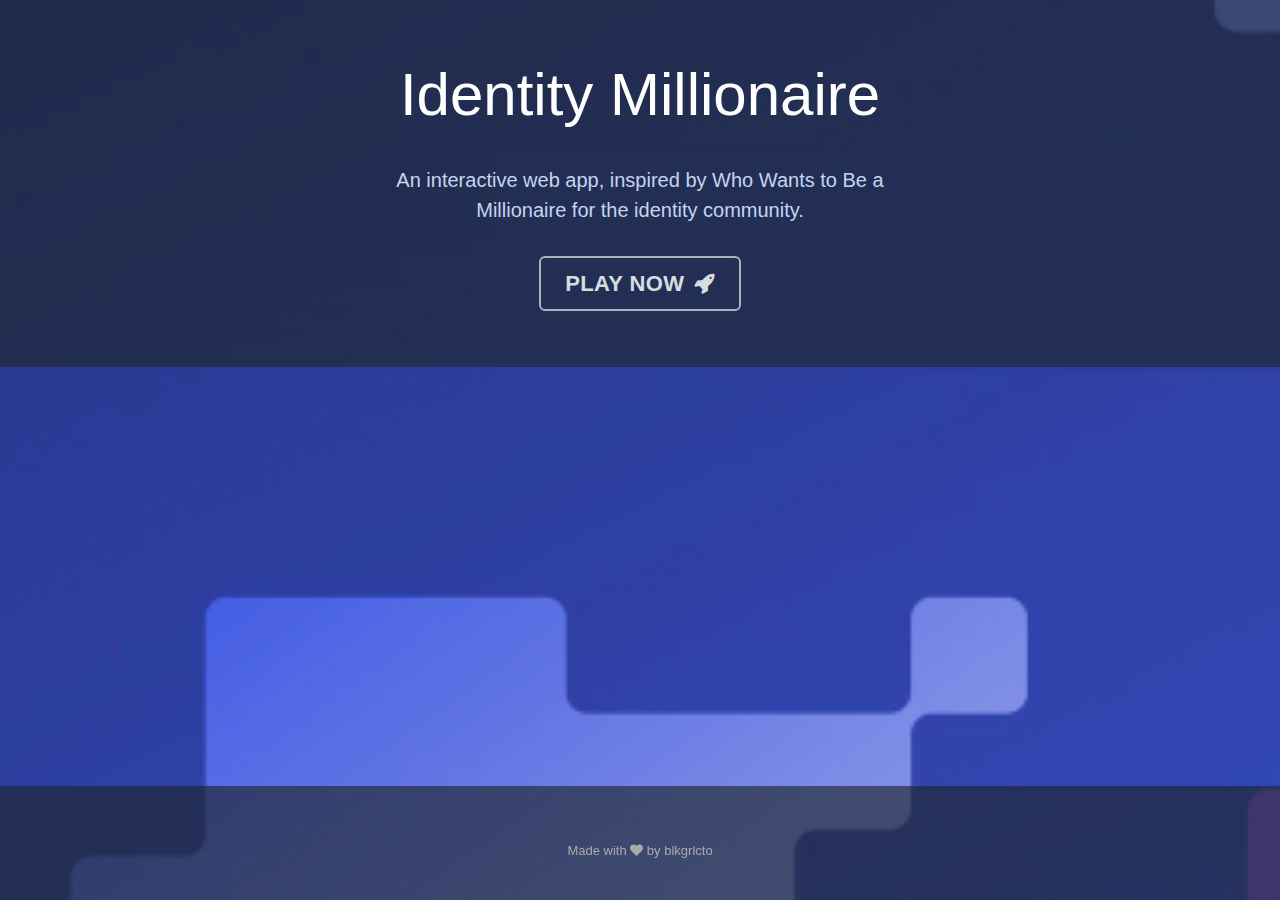
==== index.html @ c0eee341 "updated font and branding" ====
<!DOCTYPE html>
<html>

<head>
    <meta charset="utf-8">
    <meta content="width=device-width, initial-scale=1.0, shrink-to-fit=no" name="viewport">
    <title>Identity Millionaire</title>
    <meta content="ID Millionaire" name="twitter:title">
    <meta content="assets/img/rocket.png" name="twitter:image">
    <meta content="website" property="og:type">
    <meta content="An interactive web app, inspired by Who Wants to Be a Millionaire for the identity community."
          name="description">
    <meta content="assets/img/rocket.png" property="og:image">
    <meta content="summary" name="twitter:card">
    <meta content="An interactive web app, inspired by Who Wants to Be a Millionaire for the identity community."
          name="twitter:description">
    <link href="assets/img/rocket.png" rel="icon" sizes="512x512" type="image/png">
    <link href="assets/img/rocket.png" rel="icon" sizes="512x512" type="image/png">
    <link href="assets/img/rocket.png" rel="icon" sizes="512x512" type="image/png">
    <link href="assets/img/rocket.png" rel="icon" sizes="512x512" type="image/png">
    <link href="assets/img/rocket.png" rel="icon" sizes="512x512" type="image/png">
    <link href="assets/bootstrap/css/bootstrap.min.css" rel="stylesheet">
    <link href="https://fonts.googleapis.com/css?family=Orbitron" rel="stylesheet">
    <link href="assets/fonts/fontawesome-all.min.css" rel="stylesheet">
    <link href="assets/fonts/font-awesome.min.css" rel="stylesheet">
    <link href="assets/fonts/ionicons.min.css" rel="stylesheet">
    <link href="assets/fonts/fontawesome5-overrides.min.css" rel="stylesheet">
    <link href="assets/css/Features-Boxed.css" rel="stylesheet">
    <link href="assets/css/Footer-Basic.css" rel="stylesheet">
    <link href="assets/css/Highlight-Blue.css" rel="stylesheet">
    <link href="https://cdnjs.cloudflare.com/ajax/libs/animate.css/3.5.2/animate.min.css" rel="stylesheet">
    <link href="assets/css/styles.css" rel="stylesheet">
</head>

<body style="font-family: Arial, Helvetica, sans-serif, sans-serif;background-image: url(&quot;assets/img/devday.jpg&quot;);background-size: auto;background-repeat: no-repeat;">
<!-- Start: Highlight Blue -->
<div class="highlight-blue" style="background-color: rgba(30, 39, 46, 65%);">
    <div class="container">
        <!-- Start: Intro -->
        <div class="intro">
            <h2 class="text-center" style="font-size: 60px;">Identity Millionaire</h2>
            <p class="text-center" style="font-size: 20px;">An interactive web app, inspired by Who Wants to Be a
                Millionaire for the identity community.</p>
        </div>
        <!-- End: Intro -->
        <!-- Start: Buttons -->
        <div class="buttons"><a class="btn btn-primary flash animated" href="menu.html" role="button"
                                style="font-size: 22px;">PLAY NOW<i class="fa fa-rocket" style="margin-left: 10px;"></i></a></div>
        <!-- End: Buttons -->
    </div>
</div>
<!-- End: Highlight Blue -->
<!-- Start: Footer Basic -->
<div class="footer-basic" style="background-color: rgba(30, 39, 46, 65%);position: fixed;bottom: 0;width: 100%;">
    <footer>
        <!-- Start: Copyright -->
        <p class="copyright">Made with <i class="fas fa-heart"></i> by blkgrlcto</p>
        <!-- End: Copyright -->
    </footer>
</div>
<!-- End: Footer Basic -->
<script src="assets/js/jquery.min.js"></script>
<script src="assets/bootstrap/js/bootstrap.min.js"></script>
<script src="assets/js/bs-init.js"></script>
<script src="assets/js/game.js"></script>
</body>

</html>
---- assets/fonts/fontawesome5-overrides.min.css ----
.fab.fa-bitcoin:before{content:"\f379"}.far.fa-calendar:before,.fas.fa-calendar:before{content:"\f133"}.far.fa-clipboard:before,.fas.fa-clipboard:before{content:"\f328"}.fab.fa-facebook-f:before{content:"\f39e"}.fab.fa-google-plus:before{content:"\f2b3"}.fas.fa-hotel:before{content:"\f594"}.fab.fa-linkedin:before{content:"\f08c"}.fas.fa-reply:before{content:"\f3e5"}.fas.fa-thermometer:before{content:"\f491"}.fab.fa-vimeo:before{content:"\f40a"}.far.fa-window-close:before,.fas.fa-window-close:before{content:"\f410"}.fab.fa-youtube-square:before{content:"\f431"}
---- assets/css/Footer-Basic.css ----
.footer-basic {
  padding: 40px 0;
  background-color: #ffffff;
  color: #4b4c4d;
}

.footer-basic ul {
  padding: 0;
  list-style: none;
  text-align: center;
  font-size: 18px;
  line-height: 1.6;
  margin-bottom: 0;
}

.footer-basic li {
  padding: 0 10px;
}

.footer-basic ul a {
  color: inherit;
  text-decoration: none;
  opacity: 0.8;
}

.footer-basic ul a:hover {
  opacity: 1;
}

.footer-basic .social {
  text-align: center;
  padding-bottom: 25px;
}

.footer-basic .social > a {
  font-size: 24px;
  width: 40px;
  height: 40px;
  line-height: 40px;
  display: inline-block;
  text-align: center;
  border-radius: 50%;
  border: 1px solid #ccc;
  margin: 0 8px;
  color: inherit;
  opacity: 0.75;
}

.footer-basic .social > a:hover {
  opacity: 0.9;
}

.footer-basic .copyright {
  margin-top: 15px;
  text-align: center;
  font-size: 13px;
  color: #aaa;
  margin-bottom: 0;
}

.btn.btn-primary.btn-quit:hover {
  background-color: #ff3f34;
}
---- assets/css/Highlight-Blue.css ----
.highlight-blue {
  color: #fff;
  background-color: #1e6add;
  padding: 50px 0;
}

.highlight-blue p {
  color: #c4d5ef;
  line-height: 1.5;
}

.highlight-blue h2 {
  font-weight: normal;
  margin-bottom: 25px;
  line-height: 1.5;
  padding-top: 0;
  margin-top: 0;
  color: inherit;
}

.highlight-blue .intro {
  font-size: 16px;
  max-width: 500px;
  margin: 0 auto 25px;
}

.highlight-blue .buttons {
  text-align: center;
}

.highlight-blue .buttons .btn {
  padding: 16px 32px;
  margin: 6px;
  border: none;
  background: none;
  box-shadow: none;
  text-shadow: none;
  opacity: 0.9;
  text-transform: uppercase;
  font-weight: bold;
  font-size: 13px;
  letter-spacing: 0.4px;
  line-height: 1;
}

.highlight-blue .buttons .btn:hover {
  opacity: 1;
}

.highlight-blue .buttons .btn:active {
  transform: translateY(1px);
}

.highlight-blue .buttons .btn-primary, .highlight-blue .buttons .btn-primary:active {
  border: 2px solid rgba(255,255,255,0.7);
  border-radius: 6px;
  color: #ebeff1;
  box-shadow: none;
  text-shadow: none;
  padding: 14px 24px;
  background: transparent;
  transition: background-color 0.25s;
}
---- assets/css/styles.css ----
.btn.btn-primary {
    background: rgba(30, 39, 46, 75%);
    border: 1.5px solid;
    border-color: #fff;
}

.btn.btn-primary:hover {
    background-color: #1e272e;
}

a {
    color: #d2dae2;
    text-decoration: none;
    background-color: transparent;
}

a:hover {
    color: #d2dae2;
    text-decoration: underline;
}
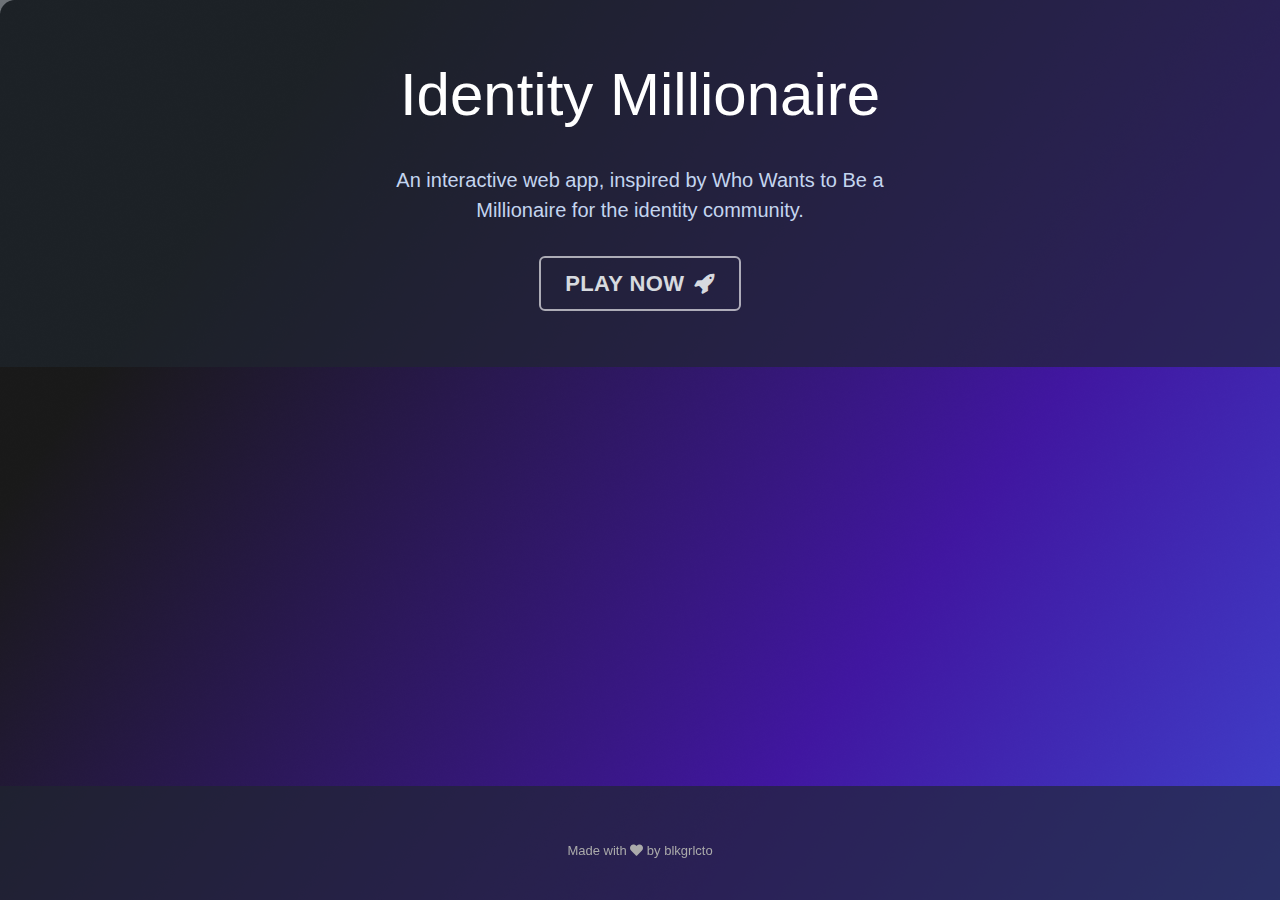
==== commit 4474e387: "updated background image" ====
--- a/index.html
+++ b/index.html
@@ -32,7 +32,7 @@
     <link href="assets/css/styles.css" rel="stylesheet">
 </head>
 
-<body style="font-family: Arial, Helvetica, sans-serif, sans-serif;background-image: url(&quot;assets/img/devday.jpg&quot;);background-size: auto;background-repeat: no-repeat;">
+<body style="font-family: Arial, Helvetica, sans-serif, sans-serif;background-image: url(&quot;assets/img/devday.png&quot;);background-size: auto;background-repeat: no-repeat;">
 <!-- Start: Highlight Blue -->
 <div class="highlight-blue" style="background-color: rgba(30, 39, 46, 65%);">
     <div class="container">
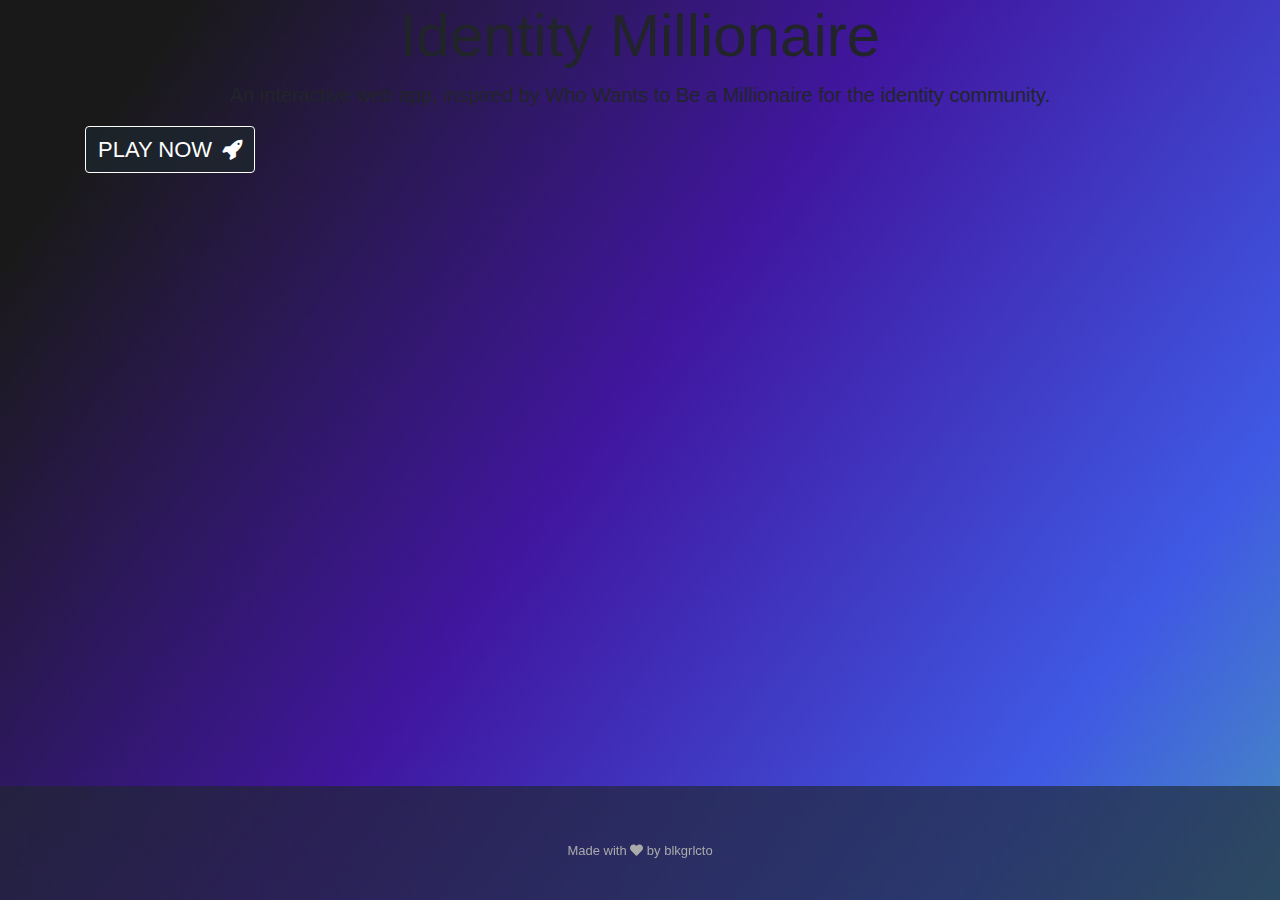
==== commit 76898865: "updated bg img and removed highlight" ====
--- a/index.html
+++ b/index.html
@@ -32,9 +32,9 @@
     <link href="assets/css/styles.css" rel="stylesheet">
 </head>
 
-<body style="font-family: Arial, Helvetica, sans-serif, sans-serif;background-image: url(&quot;assets/img/devday.png&quot;);background-size: auto;background-repeat: no-repeat;">
+<body style="font-family: Arial, Helvetica, sans-serif, sans-serif;background-image: url(&quot;assets/img/devday.jpg&quot;);background-size: auto;background-repeat: no-repeat;">
 <!-- Start: Highlight Blue -->
-<div class="highlight-blue" style="background-color: rgba(30, 39, 46, 65%);">
+<div>
     <div class="container">
         <!-- Start: Intro -->
         <div class="intro">
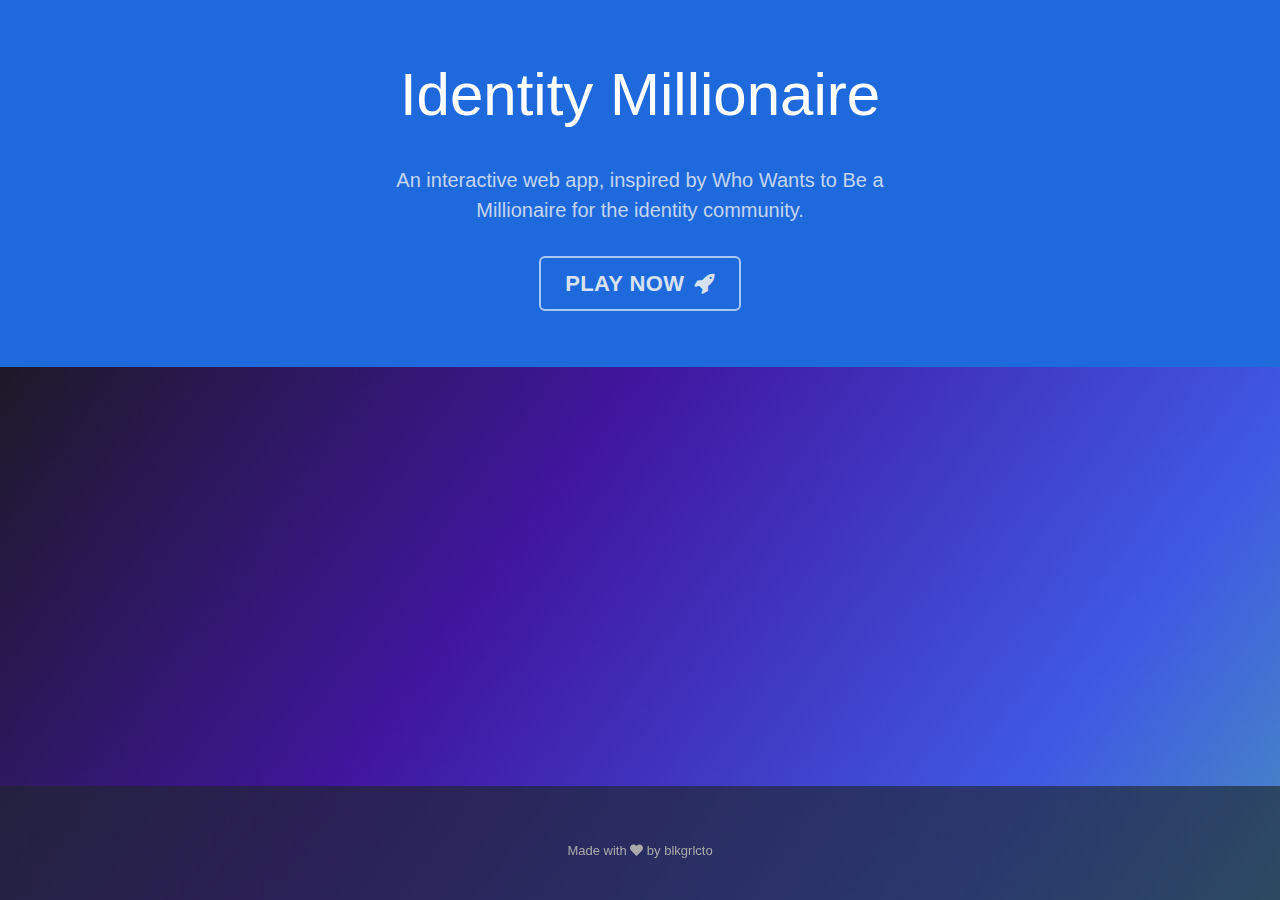
==== commit 11218273: "Added highlight-blue class back" ====
--- a/index.html
+++ b/index.html
@@ -34,7 +34,7 @@
 
 <body style="font-family: Arial, Helvetica, sans-serif, sans-serif;background-image: url(&quot;assets/img/devday.jpg&quot;);background-size: auto;background-repeat: no-repeat;">
 <!-- Start: Highlight Blue -->
-<div>
+<div class="highlight-blue">
     <div class="container">
         <!-- Start: Intro -->
         <div class="intro">
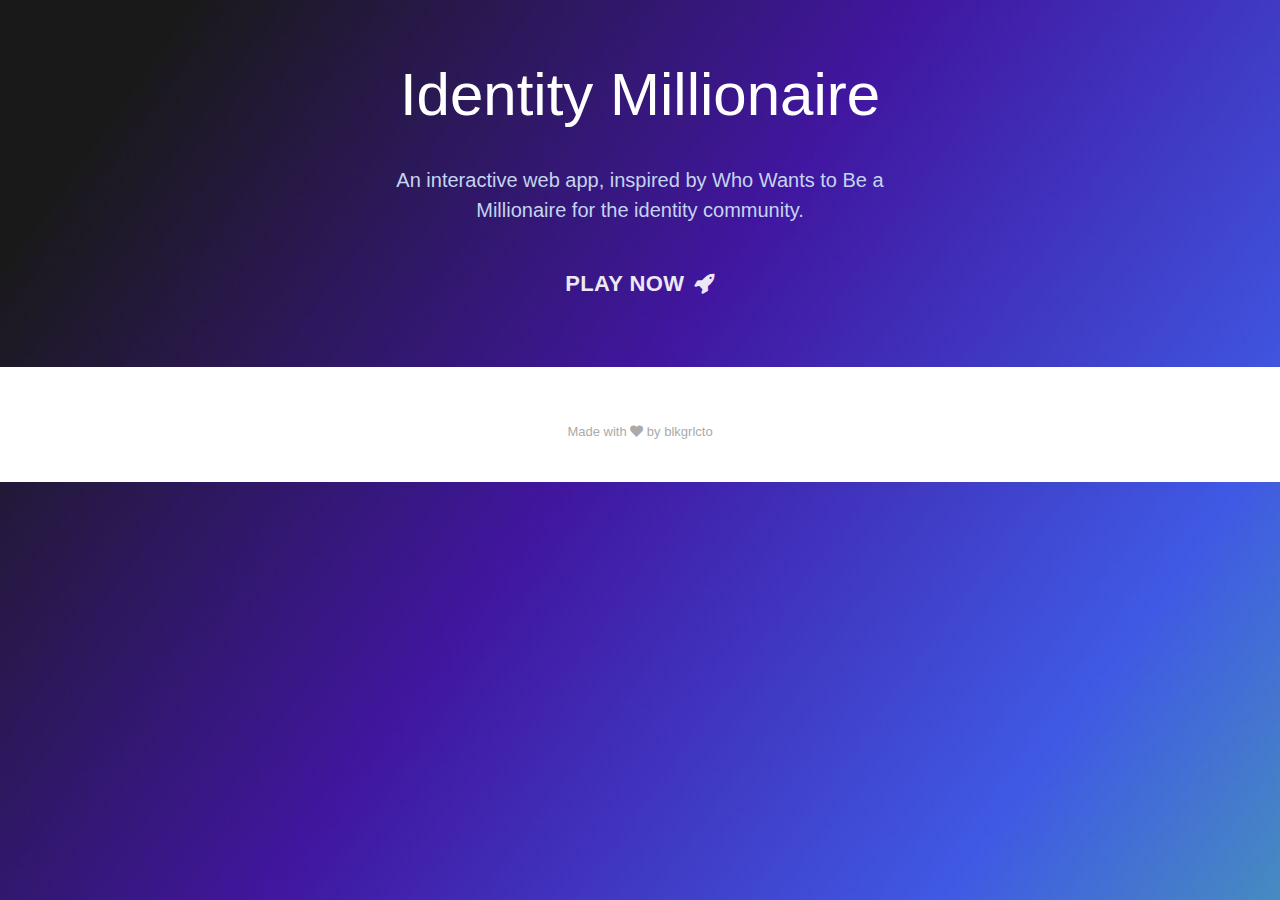
==== commit 40e0d833: "added new button style and new logo. Also removed dollar sign" ====
--- a/index.html
+++ b/index.html
@@ -44,14 +44,14 @@
         </div>
         <!-- End: Intro -->
         <!-- Start: Buttons -->
-        <div class="buttons"><a class="btn btn-primary flash animated" href="menu.html" role="button"
+        <div class="buttons"><a class="btn btn-secondary flash animated" href="menu.html" role="button"
                                 style="font-size: 22px;">PLAY NOW<i class="fa fa-rocket" style="margin-left: 10px;"></i></a></div>
         <!-- End: Buttons -->
     </div>
 </div>
 <!-- End: Highlight Blue -->
 <!-- Start: Footer Basic -->
-<div class="footer-basic" style="background-color: rgba(30, 39, 46, 65%);position: fixed;bottom: 0;width: 100%;">
+<div class="footer-basic">
     <footer>
         <!-- Start: Copyright -->
         <p class="copyright">Made with <i class="fas fa-heart"></i> by blkgrlcto</p>
--- a/assets/css/Highlight-Blue.css
+++ b/assets/css/Highlight-Blue.css
@@ -1,64 +1,63 @@
 .highlight-blue {
-  color: #fff;
-  background-color: #1e6add;
-  padding: 50px 0;
+    color: #fff;
+    padding: 50px 0;
 }
 
 .highlight-blue p {
-  color: #c4d5ef;
-  line-height: 1.5;
+    color: #c4d5ef;
+    line-height: 1.5;
 }
 
 .highlight-blue h2 {
-  font-weight: normal;
-  margin-bottom: 25px;
-  line-height: 1.5;
-  padding-top: 0;
-  margin-top: 0;
-  color: inherit;
+    font-weight: normal;
+    margin-bottom: 25px;
+    line-height: 1.5;
+    padding-top: 0;
+    margin-top: 0;
+    color: inherit;
 }
 
 .highlight-blue .intro {
-  font-size: 16px;
-  max-width: 500px;
-  margin: 0 auto 25px;
+    font-size: 16px;
+    max-width: 500px;
+    margin: 0 auto 25px;
 }
 
 .highlight-blue .buttons {
-  text-align: center;
+    text-align: center;
 }
 
 .highlight-blue .buttons .btn {
-  padding: 16px 32px;
-  margin: 6px;
-  border: none;
-  background: none;
-  box-shadow: none;
-  text-shadow: none;
-  opacity: 0.9;
-  text-transform: uppercase;
-  font-weight: bold;
-  font-size: 13px;
-  letter-spacing: 0.4px;
-  line-height: 1;
+    padding: 16px 32px;
+    margin: 6px;
+    border: none;
+    background: none;
+    box-shadow: none;
+    text-shadow: none;
+    opacity: 0.9;
+    text-transform: uppercase;
+    font-weight: bold;
+    font-size: 13px;
+    letter-spacing: 0.4px;
+    line-height: 1;
 }
 
 .highlight-blue .buttons .btn:hover {
-  opacity: 1;
+    opacity: 1;
 }
 
 .highlight-blue .buttons .btn:active {
-  transform: translateY(1px);
+    transform: translateY(1px);
 }
 
 .highlight-blue .buttons .btn-primary, .highlight-blue .buttons .btn-primary:active {
-  border: 2px solid rgba(255,255,255,0.7);
-  border-radius: 6px;
-  color: #ebeff1;
-  box-shadow: none;
-  text-shadow: none;
-  padding: 14px 24px;
-  background: transparent;
-  transition: background-color 0.25s;
+    border: 2px solid rgba(255, 255, 255, 0.7);
+    border-radius: 6px;
+    color: #ebeff1;
+    box-shadow: none;
+    text-shadow: none;
+    padding: 14px 24px;
+    background: transparent;
+    transition: background-color 0.25s;
 }
 
--- a/assets/css/styles.css
+++ b/assets/css/styles.css
@@ -1,11 +1,13 @@
 .btn.btn-primary {
-    background: rgba(30, 39, 46, 75%);
-    border: 1.5px solid;
-    border-color: #fff;
+    background: #F6F1E7;
 }
 
 .btn.btn-primary:hover {
     background-color: #1e272e;
+}
+
+.btn.btn-secondary {
+    background: #191919;
 }
 
 a {
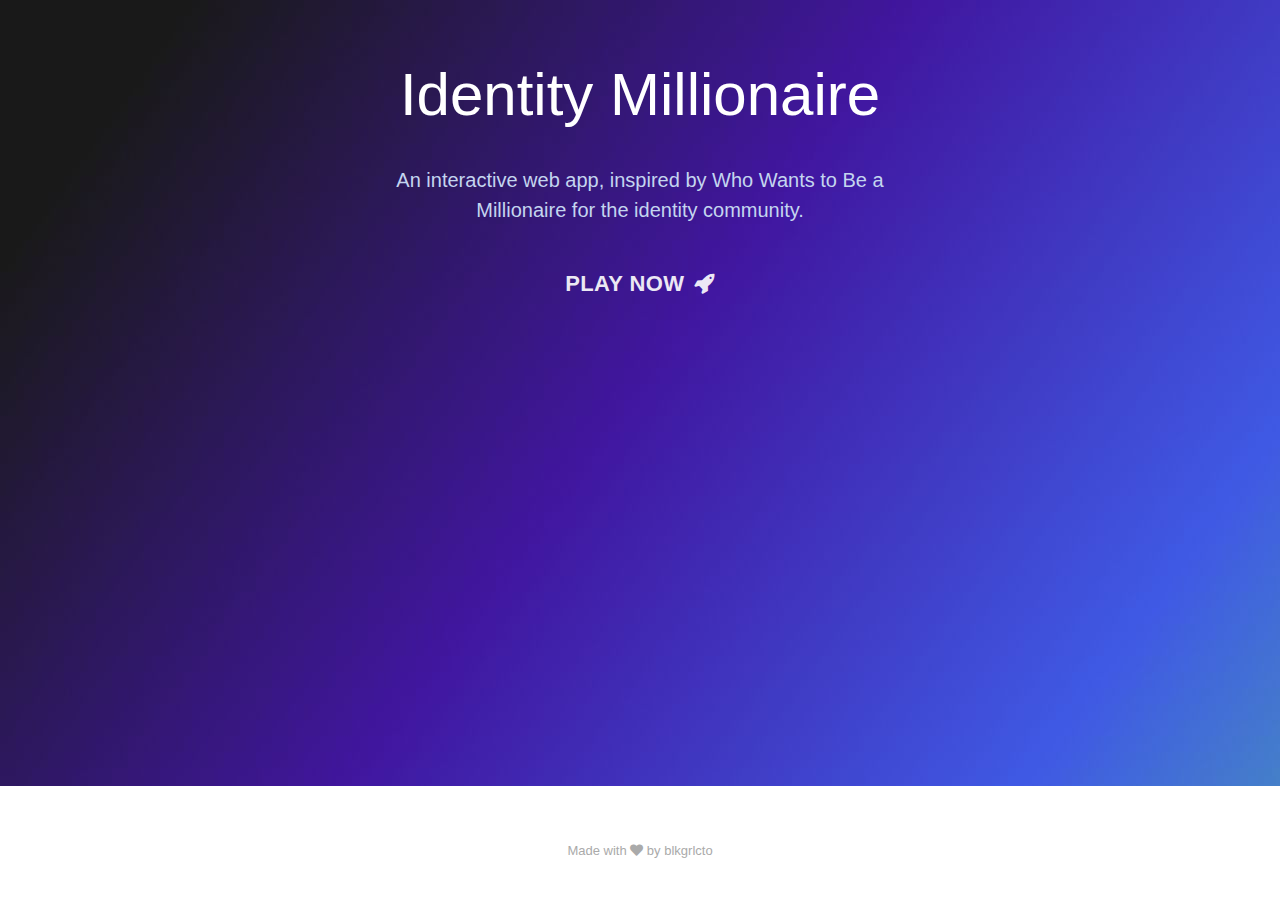
==== commit dce5c648: "Update index.html" ====
--- a/index.html
+++ b/index.html
@@ -51,7 +51,7 @@
 </div>
 <!-- End: Highlight Blue -->
 <!-- Start: Footer Basic -->
-<div class="footer-basic">
+<div class="footer-basic" style="position: fixed;bottom: 0;width: 100%;">
     <footer>
         <!-- Start: Copyright -->
         <p class="copyright">Made with <i class="fas fa-heart"></i> by blkgrlcto</p>
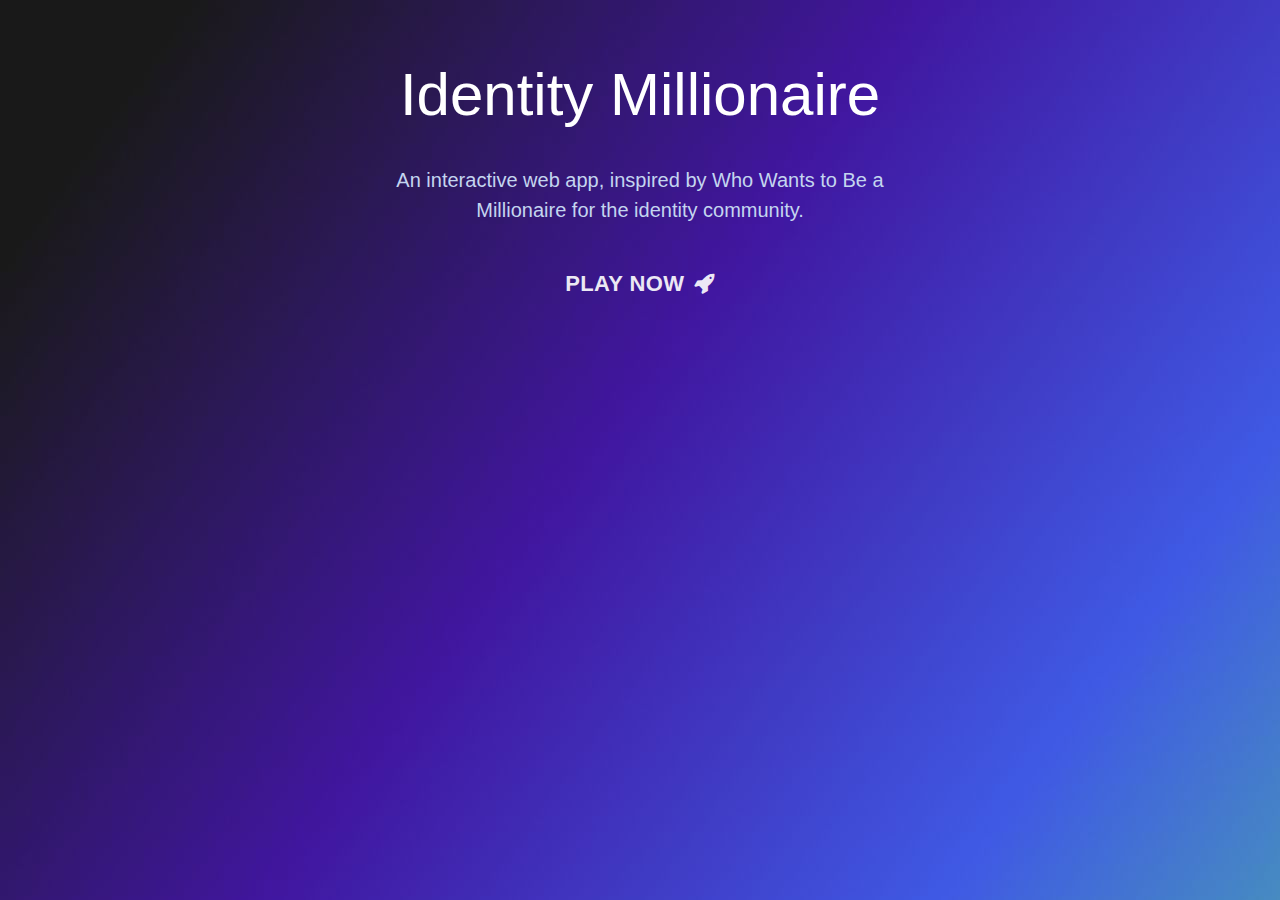
==== commit 46680520: "Update index.html" ====
--- a/index.html
+++ b/index.html
@@ -51,7 +51,7 @@
 </div>
 <!-- End: Highlight Blue -->
 <!-- Start: Footer Basic -->
-<div class="footer-basic" style="position: fixed;bottom: 0;width: 100%;">
+<div class="footer-basic" style="position: fixed;bottom: 0;width: 100%;opacity: 0%;">
     <footer>
         <!-- Start: Copyright -->
         <p class="copyright">Made with <i class="fas fa-heart"></i> by blkgrlcto</p>
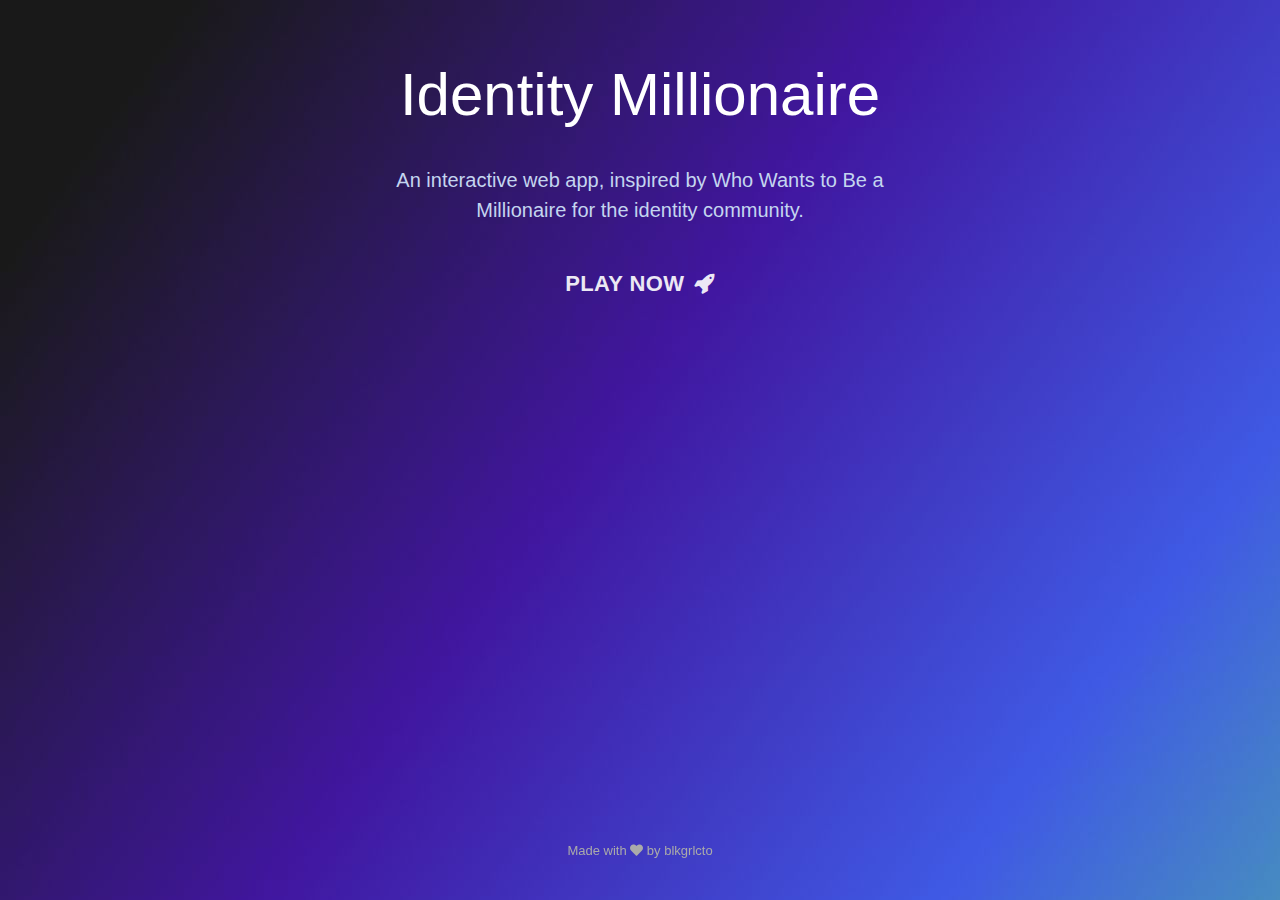
==== commit 9a8ea6dc: "updated css to remove footer bg" ====
--- a/index.html
+++ b/index.html
@@ -51,7 +51,7 @@
 </div>
 <!-- End: Highlight Blue -->
 <!-- Start: Footer Basic -->
-<div class="footer-basic" style="position: fixed;bottom: 0;width: 100%;opacity: 0%;">
+<div class="footer-basic" style="position: fixed;bottom: 0;width: 100%;">
     <footer>
         <!-- Start: Copyright -->
         <p class="copyright">Made with <i class="fas fa-heart"></i> by blkgrlcto</p>
--- a/assets/css/Footer-Basic.css
+++ b/assets/css/Footer-Basic.css
@@ -1,64 +1,63 @@
 .footer-basic {
-  padding: 40px 0;
-  background-color: #ffffff;
-  color: #4b4c4d;
+    padding: 40px 0;
+    color: #191919;
 }
 
 .footer-basic ul {
-  padding: 0;
-  list-style: none;
-  text-align: center;
-  font-size: 18px;
-  line-height: 1.6;
-  margin-bottom: 0;
+    padding: 0;
+    list-style: none;
+    text-align: center;
+    font-size: 18px;
+    line-height: 1.6;
+    margin-bottom: 0;
 }
 
 .footer-basic li {
-  padding: 0 10px;
+    padding: 0 10px;
 }
 
 .footer-basic ul a {
-  color: inherit;
-  text-decoration: none;
-  opacity: 0.8;
+    color: inherit;
+    text-decoration: none;
+    opacity: 0.8;
 }
 
 .footer-basic ul a:hover {
-  opacity: 1;
+    opacity: 1;
 }
 
 .footer-basic .social {
-  text-align: center;
-  padding-bottom: 25px;
+    text-align: center;
+    padding-bottom: 25px;
 }
 
 .footer-basic .social > a {
-  font-size: 24px;
-  width: 40px;
-  height: 40px;
-  line-height: 40px;
-  display: inline-block;
-  text-align: center;
-  border-radius: 50%;
-  border: 1px solid #ccc;
-  margin: 0 8px;
-  color: inherit;
-  opacity: 0.75;
+    font-size: 24px;
+    width: 40px;
+    height: 40px;
+    line-height: 40px;
+    display: inline-block;
+    text-align: center;
+    border-radius: 50%;
+    border: 1px solid #ccc;
+    margin: 0 8px;
+    color: inherit;
+    opacity: 0.75;
 }
 
 .footer-basic .social > a:hover {
-  opacity: 0.9;
+    opacity: 0.9;
 }
 
 .footer-basic .copyright {
-  margin-top: 15px;
-  text-align: center;
-  font-size: 13px;
-  color: #aaa;
-  margin-bottom: 0;
+    margin-top: 15px;
+    text-align: center;
+    font-size: 13px;
+    color: #aaa;
+    margin-bottom: 0;
 }
 
 .btn.btn-primary.btn-quit:hover {
-  background-color: #ff3f34;
+    background-color: #ff3f34;
 }
 
